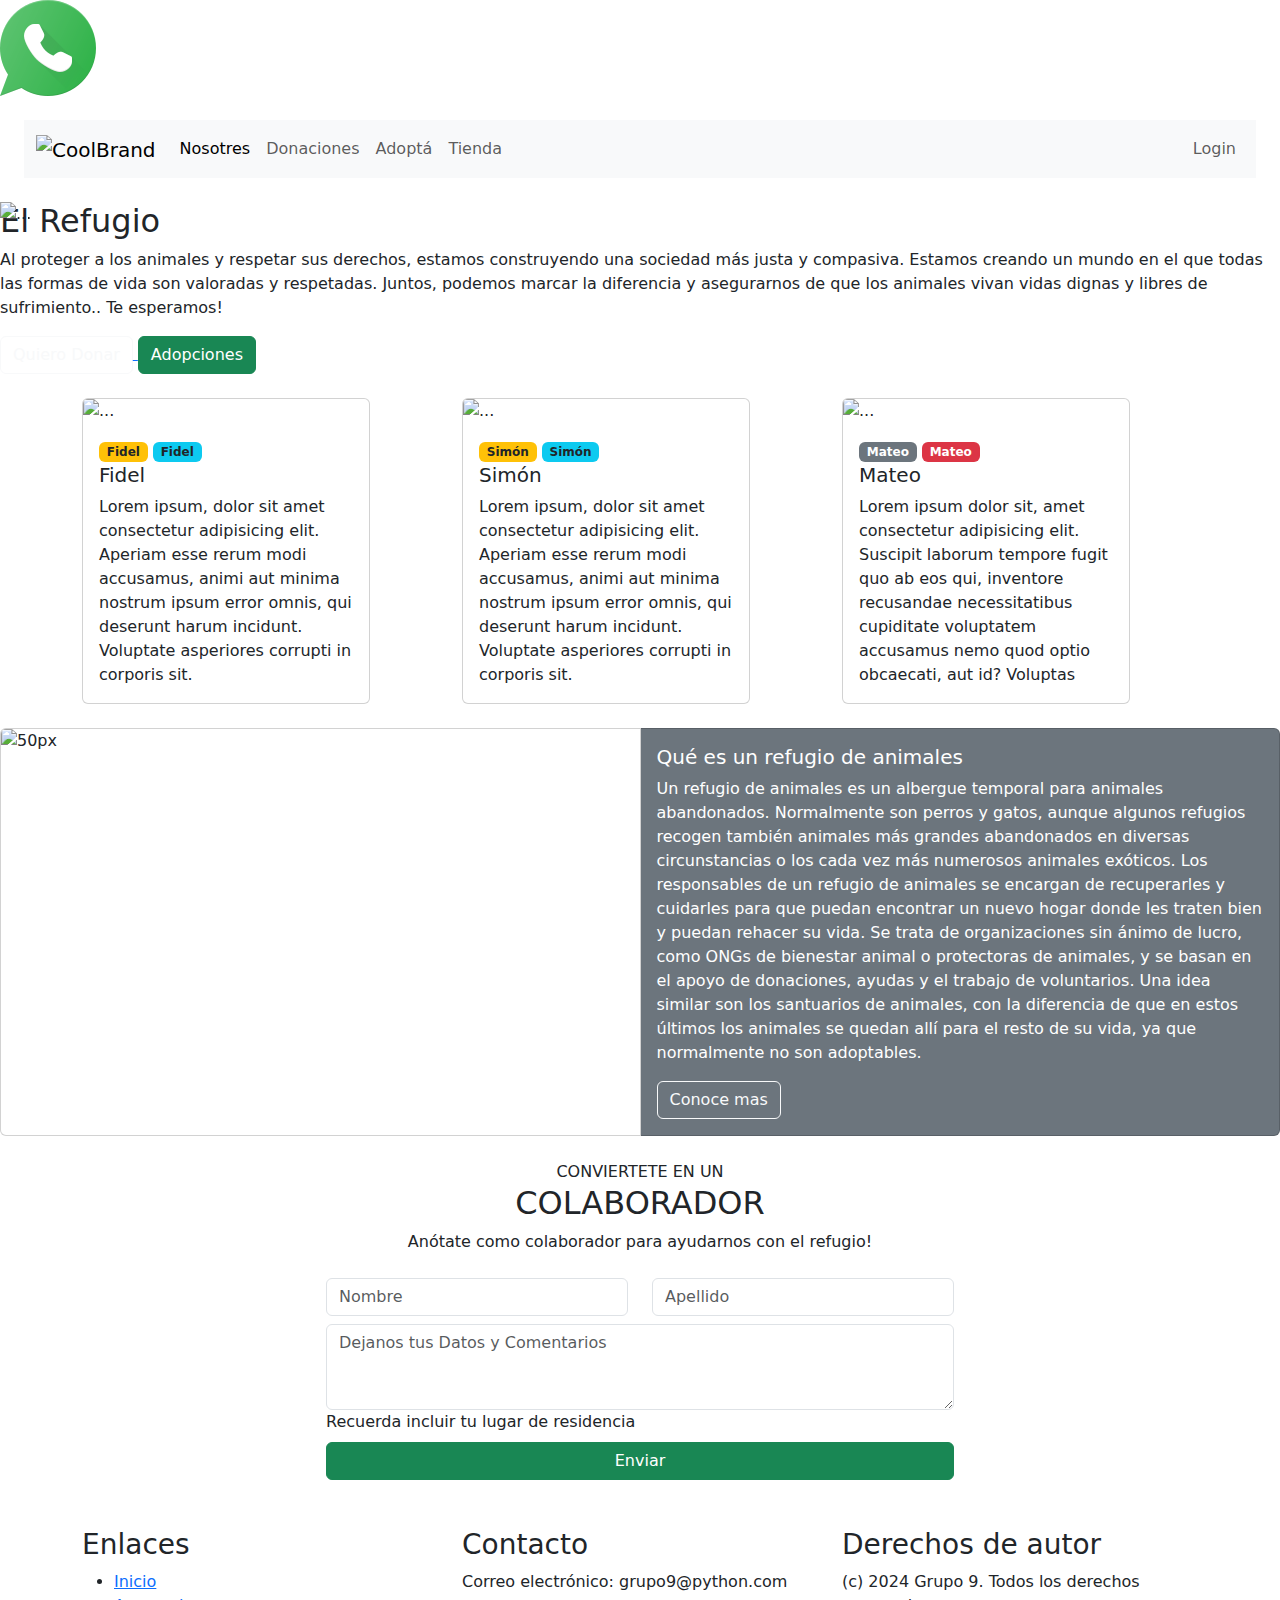
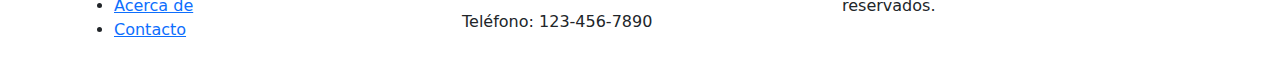
==== index.html @ dda3db21 "inicio Proyecto Refugio" ====
<!DOCTYPE html>
<html lang="en">
<head>
<meta charset="utf-8">
<meta name="viewport" content="width=device-width, initial-scale=1">
<title>Proyecto Refugio</title>
<link href="https://cdn.jsdelivr.net/npm/bootstrap@5.0.2/dist/css/bootstrap.min.css" rel="stylesheet">
<script src="https://cdn.jsdelivr.net/npm/bootstrap@5.0.2/dist/js/bootstrap.bundle.min.js"></script>
<link rel="stylesheet" href="./css/estilos.css">
</head>
<body>
    
    <div>
        <a href="#" target="_blank"><img src="./img/ws.png" class="logoFijo" alt="Link a tu vieja"></a>
    </div>
<div class="m-4">
    <nav class="navbar navbar-expand-lg navbar-light bg-light">
        <div class="container-fluid">
            <a href="#" class="navbar-brand">
                <img src="img/logo.png" height="98" alt="CoolBrand">
            </a>
            <button type="button" class="navbar-toggler" data-bs-toggle="collapse" data-bs-target="#navbarCollapse">
                <span class="navbar-toggler-icon"></span>
            </button>
            <div class="collapse navbar-collapse" id="navbarCollapse">
                <div class="navbar-nav">
                    <a href="#" class="nav-item nav-link active">Nosotres</a>
                    <a href="#" class="nav-item nav-link">Donaciones</a>
                    <a href="#" class="nav-item nav-link">Adoptá</a>
                    <a href="#" class="nav-item nav-link">Tienda</a>
                    <!-- <a href="#" class="nav-item nav-link disabled" tabindex="-1">Reports</a> -->
                </div>
                <div class="navbar-nav ms-auto">
                    <a href="#" class="nav-item nav-link">Login</a>
                </div>
            </div>
        </div>
    </nav>
</div>
<!-- inicio componente carrousel -->
<main>
    <div id="carouselExampleControls" class="carousel slide" data-bs-ride="carousel">
      <div class="carousel-inner">
        <div class="carousel-item active">
          <img class="opaca" src="img/simon.jpg" width="100%" alt="...">
        </div>
        <div class="texto">
          <h2>El Refugio</h2>
          <p>Al proteger a los animales y respetar sus derechos, estamos construyendo una sociedad más justa y compasiva. Estamos creando un mundo en el que todas las formas de vida son valoradas y respetadas. Juntos, podemos marcar la diferencia y asegurarnos de que los animales vivan vidas dignas y libres de sufrimiento.. Te esperamos!</p>
          <a href="#" >
          <button type="button" class="btn btn-outline-light">Quiero Donar</button>
          </a>
          <a href="#" >
          <button type="button" class="btn btn-success">Adopciones</button>
        </a>
        </div>
      </div> 
  </main>
  <br>
  <!-- cards -->
  <section>
    <div class="container">
      <div class="row">
        <div class="col-4">
          <div class="card" style="width: 18rem;">
            <img src="img/fidel.png" class="card-img-top" alt="...">
            <div class="card-body">
              <span class="badge bg-warning text-dark">Fidel</span>
              <span class="badge bg-info text-dark">Fidel</span>
              <h5 class="card-title">Fidel</h5>
              <p class="card-text">Lorem ipsum, dolor sit amet consectetur adipisicing elit. Aperiam esse rerum modi
                accusamus, animi aut minima nostrum ipsum error omnis, qui deserunt harum incidunt. Voluptate asperiores
                corrupti in corporis sit.</p>
            </div>
          </div>
        </div>
        <div class="col-4">
          <div class="card" style="width: 18rem;">
            <img src="img/simoncito.jpg" class="card-img-top" alt="...">
            <div class="card-body">
              <span class="badge bg-warning text-dark">Simón</span>
              <span class="badge bg-info text-dark">Simón</span>
              <h5 class="card-title">Simón</h5>
              <p class="card-text">Lorem ipsum, dolor sit amet consectetur adipisicing elit. Aperiam esse rerum modi
                accusamus, animi aut minima nostrum ipsum error omnis, qui deserunt harum incidunt. Voluptate asperiores
                corrupti in corporis sit.</p>
            </div>
          </div>
        </div>
        <div class="col-4">
          <div class="card" style="width: 18rem;">
            <img src="img/mateo.png" class="card-img-top" alt="...">
            <div class="card-body">
              <span class="badge bg-secondary">Mateo</span>
              <span class="badge bg-danger">Mateo</span>
              <h5 class="card-title">Mateo</h5>
              <p class="card-text">Lorem ipsum dolor sit, amet consectetur adipisicing elit. Suscipit laborum tempore
                fugit quo ab eos qui, inventore recusandae necessitatibus cupiditate voluptatem accusamus nemo quod
                optio obcaecati, aut id? Voluptas</p>
            </div>
          </div>
        </div>
      </div>
    </div>
  </section>
  <br>
  <section>
    <div class="card-group">

      <div class="card">
        <img src="img/dona.jpg" class="card-img-top" alt="50px">
      </div>
      <div class="card bg-secondary text-white">
        <div class="card-body">
          <h5 class="card-title">Qué es un refugio de animales</h5>

          <p class="card-text">Un refugio de animales es un albergue temporal para animales abandonados. Normalmente son perros y gatos, aunque algunos refugios recogen también animales más grandes abandonados en diversas circunstancias o los cada vez más numerosos animales exóticos. 

            Los responsables de un refugio de animales se encargan de recuperarles y cuidarles para que puedan encontrar un nuevo hogar donde les traten bien y puedan rehacer su vida. Se trata de organizaciones sin ánimo de lucro, como ONGs de bienestar animal o protectoras de animales, y se basan en el apoyo de donaciones, ayudas y el trabajo de voluntarios. Una idea similar son los santuarios de animales, con la diferencia de que en estos últimos los animales se quedan allí para el resto de su vida, ya que normalmente no son adoptables.</p>
            <button type="button" class="btn btn-outline-light">Conoce mas</button>
        </div>
      </div>
    </div>
  </section>
  <br>
  <center>CONVIERTETE EN UN</center>
  <center><h2>COLABORADOR</h2></center>
  <CENTER>Anótate como colaborador para ayudarnos con el refugio! </CENTER>
  <br>
  <section>
    <div class="row">
      <div class="col-6 offset-3">
        <div class="row">
          <div class="col-6">
            <input type="text" class="form-control" id="exampleFormControlInput1" placeholder="Nombre">
          </div>
          <div class="col-6">
            <input type="email" class="form-control" id="exampleFormControlInput1" placeholder="Apellido">
          </div>
        </div>
        <div class="form-label"></div>
        <div class="row">
          <div class="col-12">
            <textarea class="form-control" id="exampleFormControlTextarea1" placeholder="Dejanos tus Datos y Comentarios"
              rows="3"></textarea>
            <label for="exampleFormControlTextarea1" class="form-label">Recuerda incluir tu lugar de residencia
              </label>
          </div>
        </div>
        <div class="d-grid gap-2">
          <button class="btn btn-success" type="button">Enviar</button>
        </div>
      </div>
    </div>
    </div>
  </section>


  <!-- fin componente carrousel -->
  <br>
  <br>
  <footer class="footer">
    <div class="container">
      <div class="row">
        <div class="col-lg-4">
          <h3>Enlaces</h3>
          <ul>
            <li><a href="#">Inicio</a></li>
            <li><a href="#">Acerca de</a></li>
            <li><a href="#">Contacto</a></li>
          </ul>
        </div>
        <div class="col-lg-4">
          <h3>Contacto</h3>
          <p>Correo electrónico: grupo9@python.com</p>
          <p>Teléfono: 123-456-7890</p>
        </div>
        <div class="col-lg-4">
          <h3>Derechos de autor</h3>
          <p>(c) 2024 Grupo 9. Todos los derechos reservados.</p>
        </div>
      </div>
    </div>
  </footer>
  

<!-- Optional JavaScript; choose one of the two! -->

<!-- Option 1: Bootstrap Bundle with Popper -->
<script src="https://cdn.jsdelivr.net/npm/bootstrap@5.1.3/dist/js/bootstrap.bundle.min.js"
integrity="sha384-ka7Sk0Gln4gmtz2MlQnikT1wXgYsOg+OMhuP+IlRH9sENBO0LRn5q+8nbTov4+1p"
crossorigin="anonymous"></script>

</body>

</html>
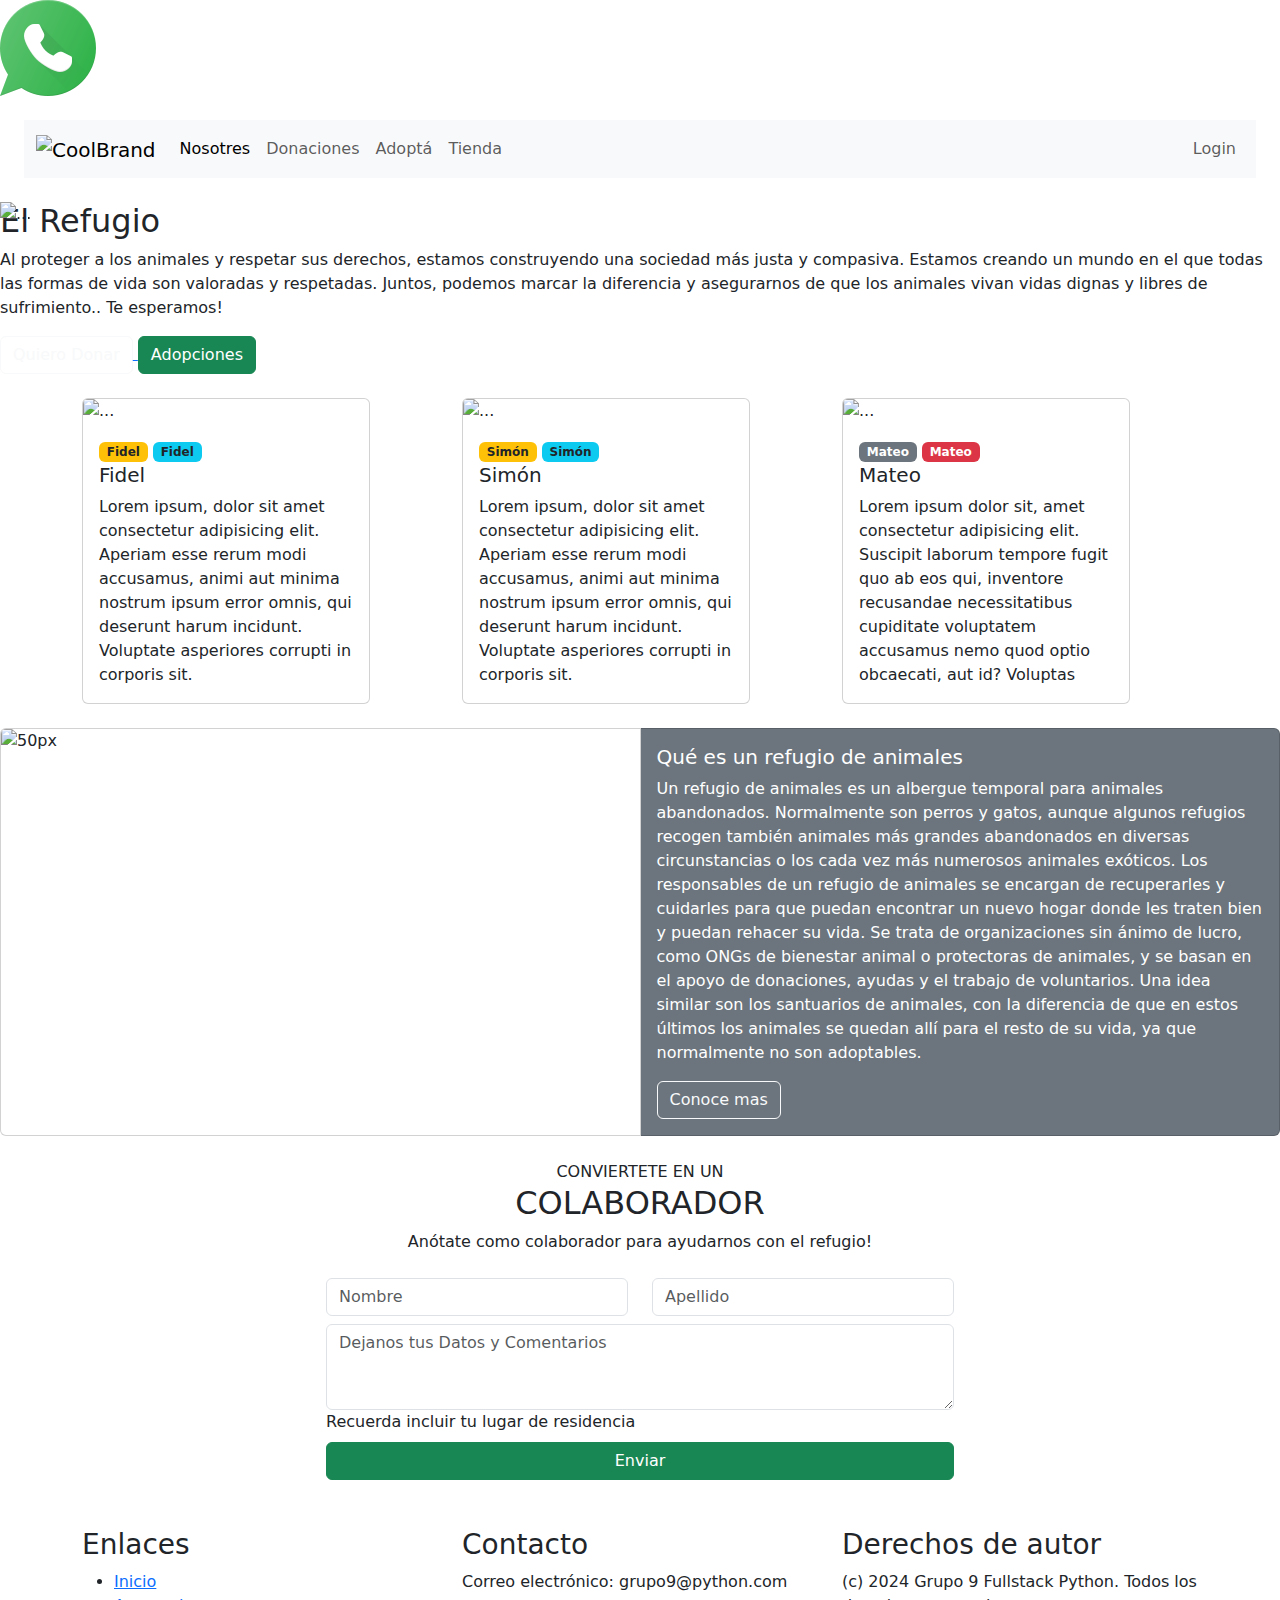
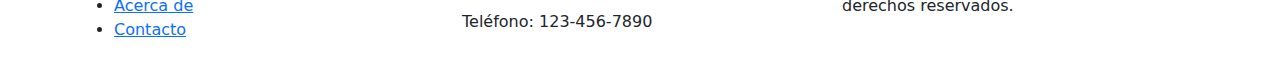
==== commit a0cd1977: "editè el Footer" ====
--- a/index.html
+++ b/index.html
@@ -177,7 +177,7 @@
         </div>
         <div class="col-lg-4">
           <h3>Derechos de autor</h3>
-          <p>(c) 2024 Grupo 9. Todos los derechos reservados.</p>
+          <p>(c) 2024 Grupo 9 Fullstack Python. Todos los derechos reservados.</p>
         </div>
       </div>
     </div>
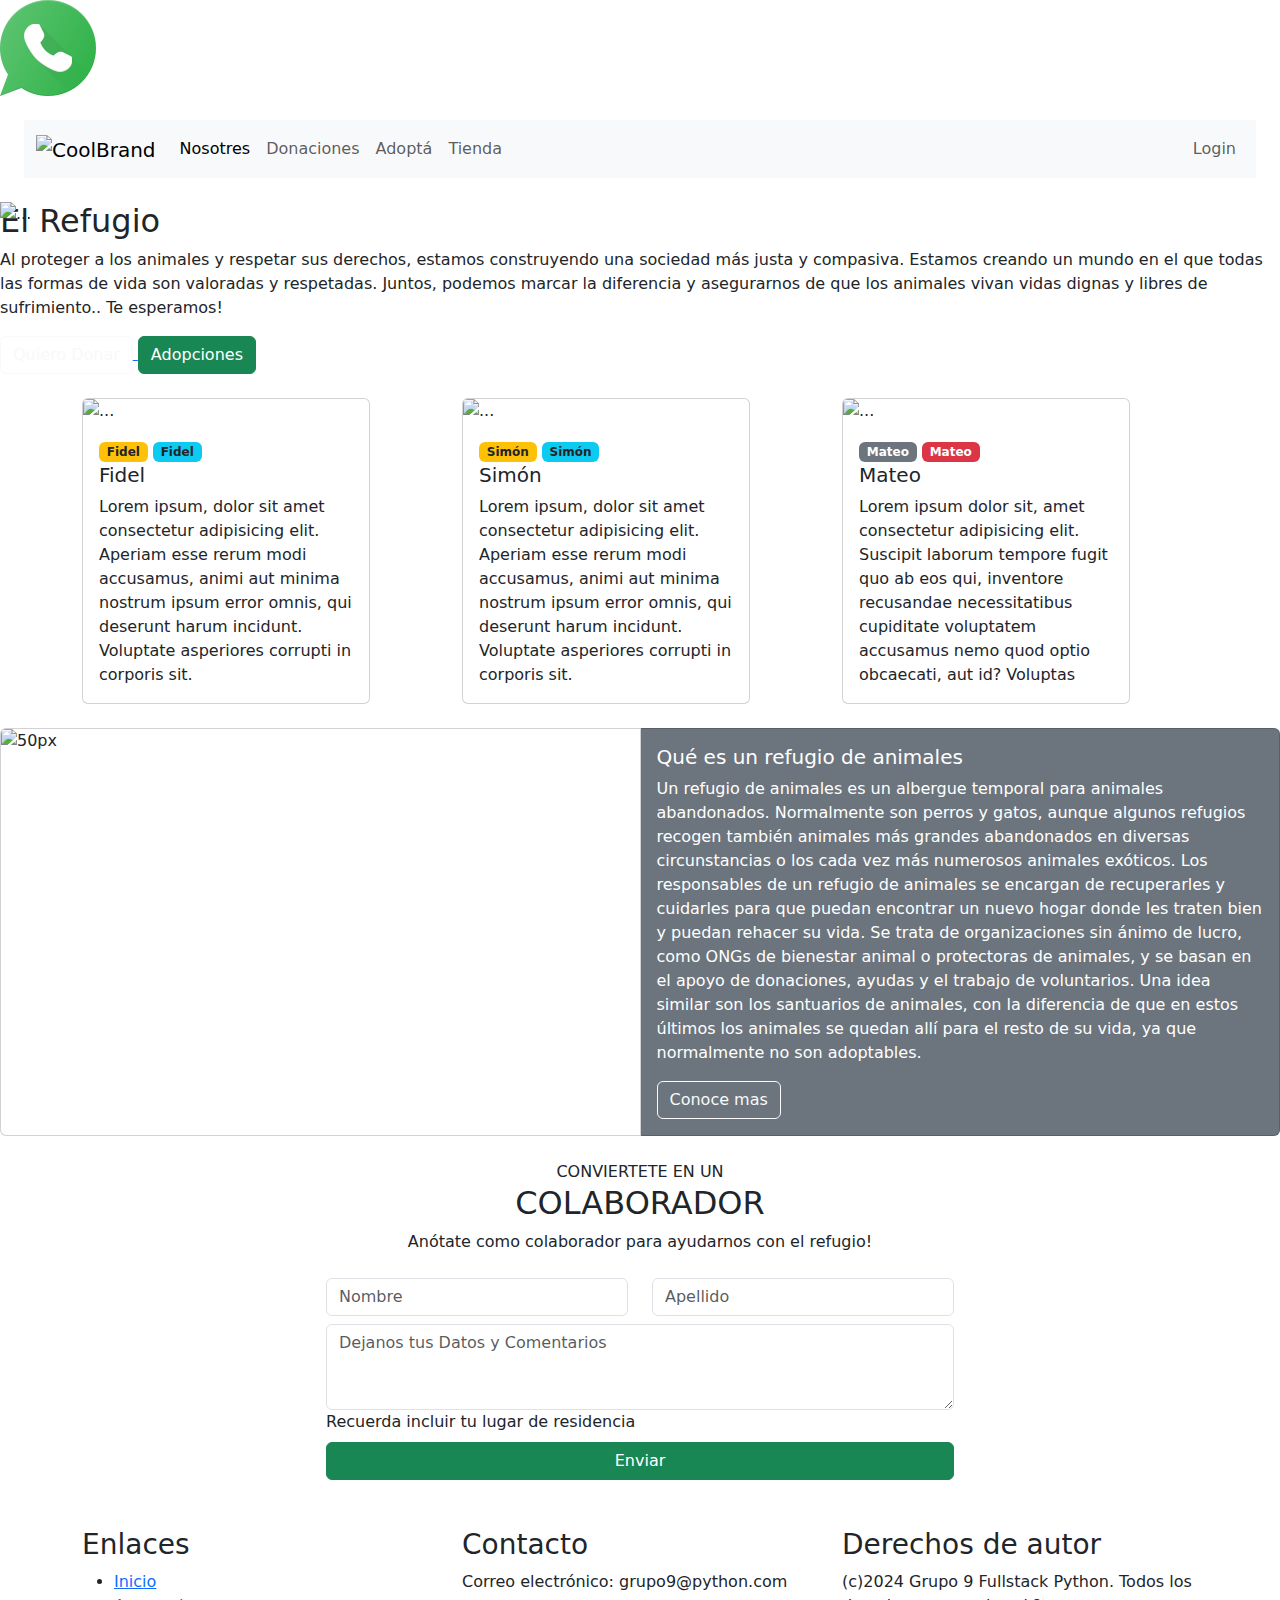
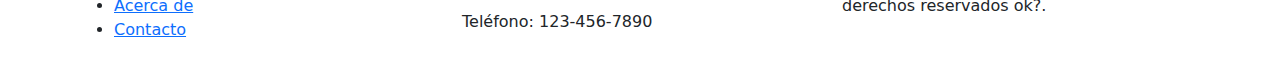
==== commit ff4e4fa1: "creo adopta" ====
--- a/index.html
+++ b/index.html
@@ -16,18 +16,18 @@
 <div class="m-4">
     <nav class="navbar navbar-expand-lg navbar-light bg-light">
         <div class="container-fluid">
-            <a href="#" class="navbar-brand">
-                <img src="img/logo.png" height="98" alt="CoolBrand">
+            <a href="./index.html" class="navbar-brand">
+                <img src="img/logo.png"  height="98" alt="CoolBrand">
             </a>
             <button type="button" class="navbar-toggler" data-bs-toggle="collapse" data-bs-target="#navbarCollapse">
                 <span class="navbar-toggler-icon"></span>
             </button>
             <div class="collapse navbar-collapse" id="navbarCollapse">
                 <div class="navbar-nav">
-                    <a href="#" class="nav-item nav-link active">Nosotres</a>
-                    <a href="#" class="nav-item nav-link">Donaciones</a>
+                    <a href="nosotres.html" class="nav-item nav-link active">Nosotres</a>
+                    <a href="donaciones.html" class="nav-item nav-link">Donaciones</a>
                     <a href="#" class="nav-item nav-link">Adoptá</a>
-                    <a href="#" class="nav-item nav-link">Tienda</a>
+                    <a href="./tienda.html" class="nav-item nav-link">Tienda</a>
                     <!-- <a href="#" class="nav-item nav-link disabled" tabindex="-1">Reports</a> -->
                 </div>
                 <div class="navbar-nav ms-auto">
@@ -177,7 +177,7 @@
         </div>
         <div class="col-lg-4">
           <h3>Derechos de autor</h3>
-          <p>(c) 2024 Grupo 9 Fullstack Python. Todos los derechos reservados.</p>
+          <p>(c)2024 Grupo 9 Fullstack Python. Todos los derechos reservados ok?.</p>
         </div>
       </div>
     </div>
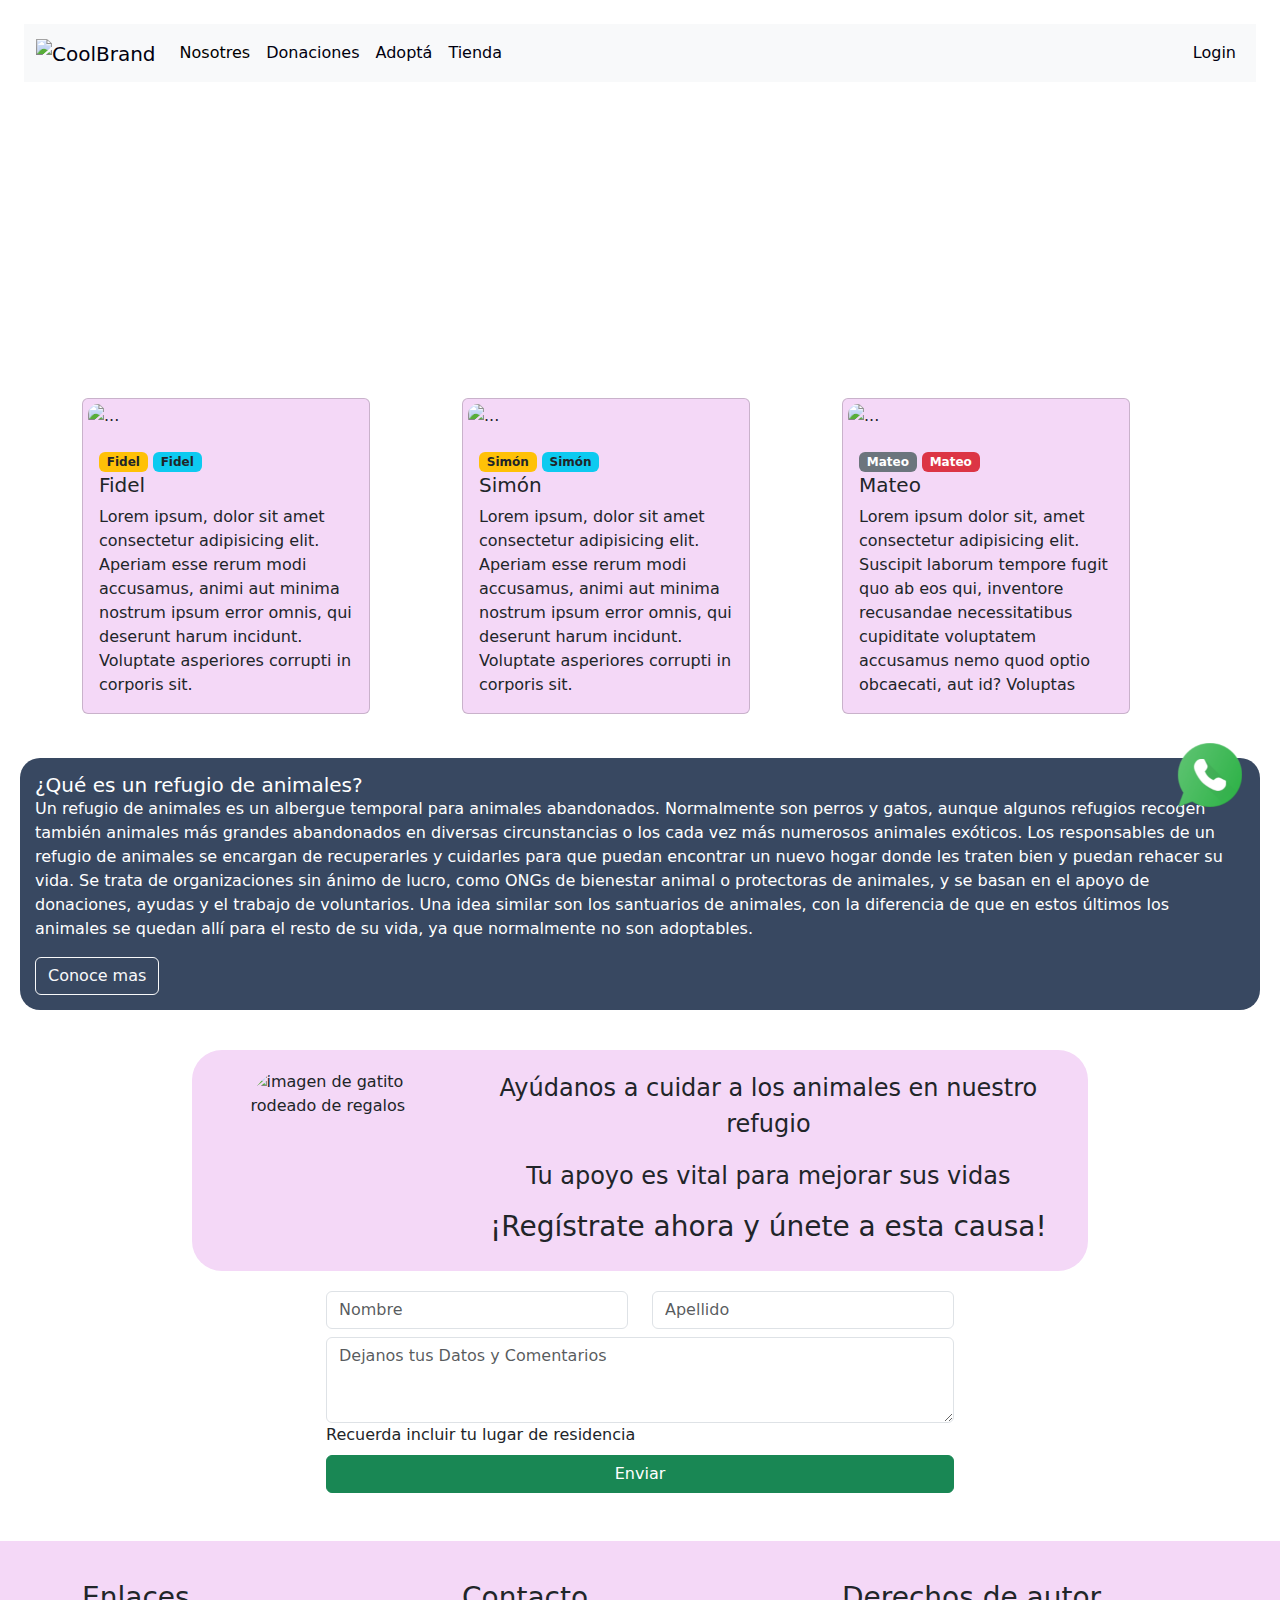
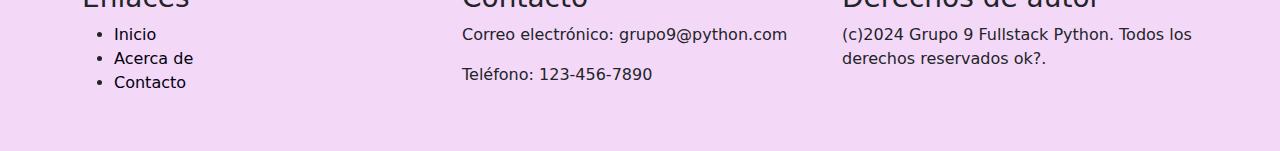
==== commit cf371516: "detalles en index" ====
--- a/index.html
+++ b/index.html
@@ -10,33 +10,33 @@
 </head>
 <body>
     
-    <div>
+    <div class="logoflotante">
         <a href="#" target="_blank"><img src="./img/ws.png" class="logoFijo" alt="Link a tu vieja"></a>
     </div>
-<div class="m-4">
-    <nav class="navbar navbar-expand-lg navbar-light bg-light">
-        <div class="container-fluid">
-            <a href="./index.html" class="navbar-brand">
-                <img src="img/logo.png"  height="98" alt="CoolBrand">
-            </a>
-            <button type="button" class="navbar-toggler" data-bs-toggle="collapse" data-bs-target="#navbarCollapse">
-                <span class="navbar-toggler-icon"></span>
-            </button>
-            <div class="collapse navbar-collapse" id="navbarCollapse">
-                <div class="navbar-nav">
-                    <a href="nosotres.html" class="nav-item nav-link active">Nosotres</a>
-                    <a href="donaciones.html" class="nav-item nav-link">Donaciones</a>
-                    <a href="#" class="nav-item nav-link">Adoptá</a>
-                    <a href="./tienda.html" class="nav-item nav-link">Tienda</a>
-                    <!-- <a href="#" class="nav-item nav-link disabled" tabindex="-1">Reports</a> -->
-                </div>
-                <div class="navbar-nav ms-auto">
-                    <a href="#" class="nav-item nav-link">Login</a>
-                </div>
-            </div>
-        </div>
-    </nav>
-</div>
+    <div class="m-4">
+      <nav class="navbar navbar-expand-lg navbar-light bg-light">
+          <div class="container-fluid">
+              <a href="./index.html" class="navbar-brand">
+                  <img src="img/logo.png"  height="98" alt="CoolBrand">
+              </a>
+              <button type="button" class="navbar-toggler" data-bs-toggle="collapse" data-bs-target="#navbarCollapse">
+                  <span class="navbar-toggler-icon"></span>
+              </button>
+              <div class="collapse navbar-collapse" id="navbarCollapse">
+                  <div class="navbar-nav">
+                      <a href="nosotres.html" class="nav-item nav-link active">Nosotres</a>
+                      <a href="donaciones.html" class="nav-item nav-link">Donaciones</a>
+                      <a href="adopta.html" class="nav-item nav-link">Adoptá</a>
+                      <a href="./tienda.html" class="nav-item nav-link">Tienda</a>
+                      <!-- <a href="#" class="nav-item nav-link disabled" tabindex="-1">Reports</a> -->
+                  </div>
+                  <div class="navbar-nav ms-auto">
+                      <a href="login.html" class="nav-item nav-link">Login</a>
+                  </div>
+              </div>
+          </div>
+      </nav>
+  </div>
 <!-- inicio componente carrousel -->
 <main>
     <div id="carouselExampleControls" class="carousel slide" data-bs-ride="carousel">
@@ -105,14 +105,9 @@
   </section>
   <br>
   <section>
-    <div class="card-group">
-
-      <div class="card">
-        <img src="img/dona.jpg" class="card-img-top" alt="50px">
-      </div>
-      <div class="card bg-secondary text-white">
-        <div class="card-body">
-          <h5 class="card-title">Qué es un refugio de animales</h5>
+      <div class="card-text text-white">
+        <div class="card-body-text">
+          <h5 class="card-title">¿Qué es un refugio de animales?</h5>
 
           <p class="card-text">Un refugio de animales es un albergue temporal para animales abandonados. Normalmente son perros y gatos, aunque algunos refugios recogen también animales más grandes abandonados en diversas circunstancias o los cada vez más numerosos animales exóticos. 
 
@@ -120,14 +115,24 @@
             <button type="button" class="btn btn-outline-light">Conoce mas</button>
         </div>
       </div>
-    </div>
   </section>
-  <br>
-  <center>CONVIERTETE EN UN</center>
-  <center><h2>COLABORADOR</h2></center>
-  <CENTER>Anótate como colaborador para ayudarnos con el refugio! </CENTER>
-  <br>
-  <section>
+
+  <section class="dona">
+    <div class="registro">
+      <div class="div_imagen_dona">
+        <img id="imagen_dona" src="img/dona.jpg" alt="imagen de gatito rodeado de regalos">
+      </div>
+      <article class="registro_article"> 
+        <div class="registro_article_cont">
+          <p class="registro_article_p">Ayúdanos a cuidar a los animales en nuestro refugio</p>
+          <p class="registro_article_p">Tu apoyo es vital para mejorar sus vidas</p>
+          <h3 class="registro_article_h3">¡Regístrate ahora y únete a esta causa!</h3>
+        </div>
+      </article>
+    </div>
+  </section>
+  
+  <article>
     <div class="row">
       <div class="col-6 offset-3">
         <div class="row">
@@ -153,7 +158,7 @@
       </div>
     </div>
     </div>
-  </section>
+  </article>
 
 
   <!-- fin componente carrousel -->
--- a/css/estilos.css
+++ b/css/estilos.css
@@ -0,0 +1,585 @@
+﻿
+@charset "utf-8";
+
+/* CSS Document */
+* {
+    text-decoration: none !important;
+}
+:root{
+   --color:white;
+   --fnd : #1b0202;
+   --fndRsp: white;
+   --colorRsp: black;
+}
+.cajaNav{
+   font-family: sans-serif;
+   display:flex;
+   justify-content: space-between;
+   background:var(--fnd);
+   color: var(--color);
+}
+.cajaNav .barNav{
+   margin:0 10px 0 0;
+}
+.cajaNav .titNav{
+   display:flex;
+   justify-content:space-between;
+   align-items:center;
+   flex: 1;
+   background:var(--fnd);
+   color:var(--color);
+   height:auto;
+} 
+.cajaNav .titNav .toggle{
+   display:none;
+}
+.cajaNav .titNav .logo{
+   margin: 10px 10px;
+}
+.cajaNav .barNav {
+   display:flex;
+   list-style:none;
+   align-items: center;
+   padding:0;
+}
+.cajaNav .barNav li{
+   display:flex;
+   align-items:center;
+   padding: 0 20px ;
+   height:100%; 
+}
+.cajaNav .barNav li:hover{
+   background: var(--color);
+   color:var(--fnd);
+   cursor: pointer;
+}
+.cajaNav .barNav li a{
+   text-decoration: none;
+   cursor: pointer;
+   color:inherit;
+}
+@media (max-width: 576px){
+.cajaNav{
+   flex-direction: column;
+   align-items:flex-end;
+   background: unset;
+}
+.cajaNav .barNav{
+   color:black;
+   background:white;
+   flex-direction:column;
+   display:none;
+} 
+.cajaNav .barNav li {
+   padding: 10px 20px;
+}
+.cajaNav .barNav li:hover{
+   background: var(--fnd);
+   color: var(--color);
+} 
+.cajaNav .titNav{
+   width: 100%;
+   align-items:center;
+}
+.cajaNav .titNav .toggle{
+   display:block;
+   margin-right:10px;
+   cursor:pointer
+} 
+.abierto{display:flex !important}
+.cerrado{display:none !important}
+}
+.opaca{
+    display: flex;
+    margin-top: -135px;
+    filter:brightness(0.4);
+   
+}
+/* Para que los links no queden azules */
+A:link {text-decoration:none;color:#00000f;} 
+A:visited {text-decoration:none;color:#070500;} 
+A:active {text-decoration:none;color:#050000;} 
+A:hover {text-decoration:underline;color:#999999;} 
+
+.footer{
+    padding-top: 40px;
+    padding-bottom: 40px;
+    background-color: #f4d8f7;
+
+
+}
+.logoFijo {
+    margin: 1%;
+    width: 4rem;
+    position: fixed;
+    bottom: 5rem;
+    right: 2%;
+    z-index: 20;
+}
+.texto{
+   
+    background-color:transparent;
+    /* border: solid black; */
+    border-radius: 15px;
+    text-align: right;
+    width: 35%;
+    position:relative;
+    top: 200px;
+    margin-left: 750px; 
+    color: #fff;
+}
+.caja1{
+    padding-top: 0%;
+    padding-bottom: 0%;
+    margin-top:-230px;
+    /* margin-bottom: -10px; */
+}
+.text {
+    
+    padding-top: -10px;
+    font-size: 21px;
+    border-radius: 20px;
+    text-align:right;
+    /* word-wrap: break-word; */
+}
+
+/*modificaciones elias*/
+
+*{
+    box-sizing: border-box;
+}
+body{
+    overflow-x: hidden;
+}
+.logoflotante{
+    display: flex; /*elimina scroll horizontal y espacio en blanco a la derecha*/
+}
+.card-img-top{
+    margin: 5px;
+    width: auto;
+    border-radius: 10px;
+}
+.card{
+    background-color:#F4D8F7 ;
+}
+.card-body-text{
+    margin: 20px;
+    background-color: #384861;
+    padding: 15px;
+    border-radius: 20px;
+}
+.dona{
+    display: flex;
+    justify-content: center;
+    width: auto;
+}
+.registro{
+    display: inline-flex;
+    padding: 20px;
+    justify-content:center;
+    border-radius: 30px;
+    background-color: #F4D8F7;
+    margin: 20px;
+    max-width: 70%;
+
+}
+.registro_article{
+    align-content: center;
+    justify-content: center;
+}
+.registro_article_cont{
+    display: inline;
+}
+.registro_article_p{
+    text-align: center;
+    font-size: 24px;
+}
+.registro_article_h3{
+    text-align: center;
+}
+.div_imagen_dona{
+    display:inline-flex;
+    max-width: 30%;
+    justify-content: center;
+
+}
+#imagen_dona{
+    width: 70%;
+    height: auto;
+    border-radius:20% ;
+}
+@media ( max-width: 1190px) {
+    .registro{
+        flex-direction: column-reverse;
+        justify-content: center;
+    }
+    .div_imagen_dona{
+        margin: auto;
+        max-width: 50%;
+    }
+}
+
+
+@media (max-width: 600px) {
+    body {
+        background-color:#fff;
+        color: #fff;
+
+    }
+    .calle{
+        display: flex; 
+        filter:brightness(0.4);
+       
+    }
+    .navbar.navbar-expand-lg.navbar-light.bg-light.sticky-top{
+        display:none;
+
+    }
+    .navbar-brand{
+        display: none;
+    }
+    .nav{
+        display: none;
+
+    }
+    .row{
+        display: flex;
+        flex-direction: column;
+
+
+    }
+    .col-4 {
+        display: flex; 
+        flex-direction: column;
+        /* display: flex;
+        justify-content: left; */
+        color: #0a0a0a;
+        height: 50%;
+    } 
+    .div.col-4{
+        display: flex; 
+        flex-direction: column;
+    }
+    .div.container-fluid{
+        display: none;
+
+    }
+        
+    .texto{
+        display: none;
+    }
+    #footer-menu {
+
+        width: 50%;
+        height: 50px;
+        background-color: #fdbdff;
+        color: white;
+        /* text-decoration: none; */
+    }
+    .container-fluid{
+        display:none;
+        /* justify-content: flex-start; */
+        background-color: #f8f1f7;
+        text-decoration: none; 
+    } 
+    .div.container-fluid{
+        display: none;
+    } 
+    .logo{
+        display: none;
+        margin-left: 50%;
+        margin-bottom: 50%;
+    }
+    
+    .text{
+        font-size: 12px;
+    }
+    .div.div-main{
+        background-color: #fff;
+        width: 400px;
+        height: 150px;
+    }
+    .contenedor-menu-footer{  /* este es el del menu posta */
+   
+        display: flex; 
+        flex-direction: column;
+    
+        background-color: #fff;
+        color: white;
+        padding-left: 50%;
+        padding-right: 50%;
+        
+    } 
+    .container-nav{
+        display: flex; 
+        flex-direction: column;
+
+    }
+}
+/* para celu ----------------- */
+
+@media (max-width: 300px) {
+    .body{
+        background-color: #fff;
+    }
+    .calle{
+        display: flex;  
+        width: 90%;
+        filter:brightness(0.4);
+       
+    }
+    .navbar.navbar-expand-lg.navbar-light.bg-light.sticky-top{
+        display:none;
+    }
+    .navbar-brand{
+        display: none;
+    }
+    .nav{
+        display: none;
+
+    }
+    .row{
+        display: flex;
+        flex-direction: column;
+
+
+    }
+    .col-4 {
+        display: flex; 
+        flex-direction: column;
+        /* display: flex;
+        justify-content: left; */
+        color: #1d465c;
+        padding-left: 5%;
+        width: 90%;
+        height: 50%;
+     
+    } 
+
+    /* .card{
+        display: flex; 
+        flex-direction: column;
+        padding-left: 0%;
+    }
+     */
+    .div.col-4{
+        display: flex; 
+        flex-direction: column;
+        padding-left: auto;
+        padding-right: auto;
+    }
+    .div.container-fluid{
+        display: none;
+
+    }
+        
+    .texto{
+        display: none;
+    }
+    #footer-menu {
+
+        width: 50%;
+        height: 50px;
+        background-color: #1d465c;
+        color: white;
+        /* text-decoration: none; */
+    }
+    .container-fluid{
+        display:none;
+        /* justify-content: flex-start; */
+        background-color: #353a40;
+        text-decoration: none; 
+    } 
+    .div.container-fluid{
+        display: none;
+    } 
+    .logo{
+        display: none;
+      
+    }
+    
+    .text{
+        font-size: 12px;
+    }
+    .div.div-main{
+        background-color: black;
+        width: 50%;
+        height: 50%;
+    }
+    .contenedor-menu-footer{  /* este es el del menu posta */
+   
+        display: flex; 
+        flex-direction: column;
+    
+        background-color: #1d465c;
+        color: white;
+        padding-left: 0%;
+        padding-right: 50%;
+        
+    } 
+    .container-nav{
+        display: flex; 
+        flex-direction: column;
+        padding-left: 0%;
+
+    }
+
+
+/*@import url('https://fonts.googleapis.com/css2?family=Open+Sans:ital,wght@0,300..800;1,300..800&display=swap');
+
+* {
+    margin: 0;
+    box-sizing: border-box;
+    font-family: "Open Sans", sans-serif;
+    font-optical-sizing: auto;
+    font-weight: 500;
+    font-style: normal;
+    font-variation-settings: "wdth" 100;
+}
+
+body {
+    position: relative;
+    min-height: 100vh;
+    padding-bottom: 4.5rem;
+}
+
+header, footer {
+    background-color: coral;
+    color: whitesmoke;
+    text-align: center;
+}
+
+header {
+    height: auto;
+    display: flex;
+    justify-content: center;
+}
+
+h1 {
+    width: 60%;
+}
+
+main {
+    background-color: whitesmoke;
+    padding: 4%;
+}
+
+footer {
+    text-align: center;
+    position: absolute;
+    bottom: 0;
+    width: 100%;
+    height: 4.5rem;
+}
+
+
+.logoFijo {
+    margin: 1%;
+    width: 5rem;
+    position: fixed;
+    bottom: 5rem;
+    right: 2%;
+    z-index: 20;
+}
+
+article {
+    border: 1px solid black;
+    border-radius: 10px;
+    padding: 2%;
+    margin: 2%;
+}
+.contenedor-menu-footer{  /* este es el del menu posta 
+    
+    /* margin: 0 10px;  *
+    padding-top:  2%;
+    display: flex; 
+    justify-content:space-between;
+    margin-left: auto;
+    margin-right: auto;
+    width: 800px;
+    background-color: #1d465c;
+    color: white;
+    height: 10px;
+    line-height: 20px; 
+} 
+#footer-menu {
+
+    width: 100%;
+    height: 100px;
+    background-color: #1d465c;
+    color: white;
+    /* text-decoration: none; */
+}
+/* Color de fondo del menu 
+ .container-fluid{
+    display:flex;
+    justify-content: flex-start;
+    background-color: #353a40;
+    margin-top: -10px;
+    margin-bottom: -10px;
+    height: 80px;
+    text-decoration: none; 
+} 
+@charset "utf-8";
+/* CSS Document 
+:root{
+   --color:white;
+   --fnd : #1b0202;
+   --fndRsp: white;
+   --colorRsp: black;
+}
+.cajaNav{
+   font-family: sans-serif;
+   display:flex;
+   justify-content: space-between;
+   background:var(--fnd);
+   color: var(--color);
+}
+.cajaNav .barNav{
+   margin:0 10px 0 0;
+}
+.cajaNav .titNav{
+   display:flex;
+   justify-content:space-between;
+   align-items:center;
+   flex: 1;
+   background:var(--fnd);
+   color:var(--color);
+   height:auto;
+} 
+.cajaNav .titNav .toggle{
+   display:none;
+}
+.cajaNav .titNav .logo{
+   margin: 10px 10px;
+}
+.cajaNav .barNav {
+   display:flex;
+   list-style:none;
+   align-items: center;
+   padding:0;
+}
+.cajaNav .barNav li{
+   display:flex;
+   align-items:center;
+   padding: 0 20px ;
+   height:100%; 
+}
+.cajaNav .barNav li:hover{
+   background: var(--color);
+   color:var(--fnd);
+   cursor: pointer;
+}
+.cajaNav .barNav li a{
+   text-decoration: none;
+   cursor: pointer;
+   color:inherit;
+}
+
+/* Tarea con puntos de corte y grid */
+
+/* Crear 3 puntos de corte de manera tal que en cada uno sólo
+se visualice el dispositivo correspondiente (celular, tablet, pc).
+Asimismo, con grid establecer:
+- Para celulares los artículos en una misma columna y la imagen debajo
+- Para tablet´s los artículos en una misma columna y la imagen ubicada a la derecha del párrafo. */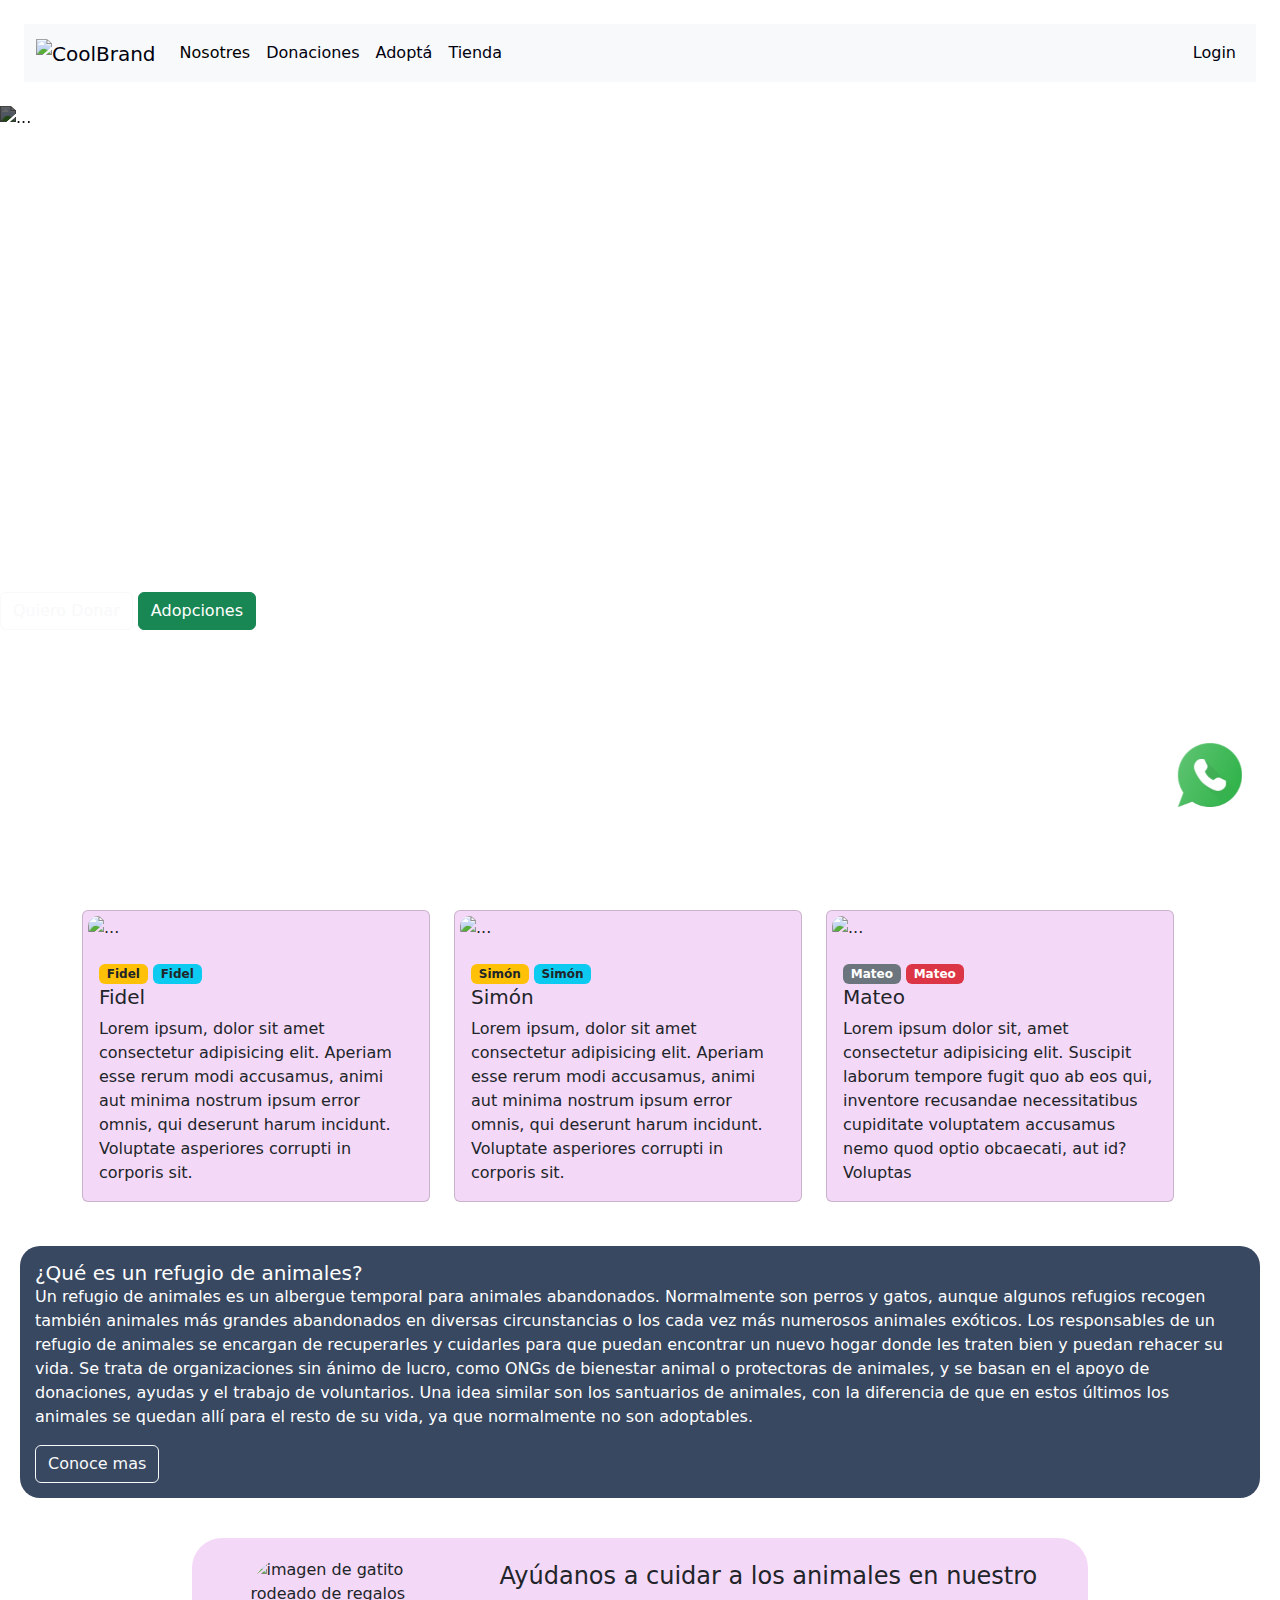
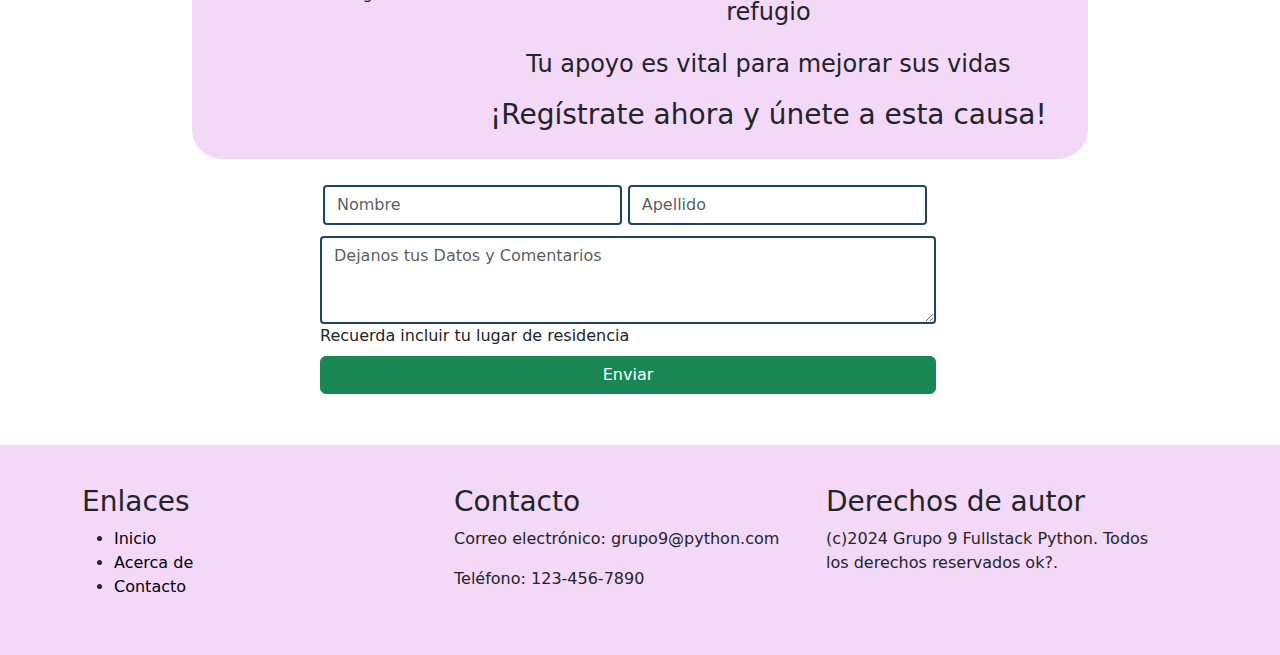
==== commit 5cf81e07: "arreglos de responsive en tarjetas, formulario, etc" ====
--- a/index.html
+++ b/index.html
@@ -7,6 +7,7 @@
 <link href="https://cdn.jsdelivr.net/npm/bootstrap@5.0.2/dist/css/bootstrap.min.css" rel="stylesheet">
 <script src="https://cdn.jsdelivr.net/npm/bootstrap@5.0.2/dist/js/bootstrap.bundle.min.js"></script>
 <link rel="stylesheet" href="./css/estilos.css">
+<link rel="stylesheet" href="css/responsive.css">
 </head>
 <body>
     
@@ -62,7 +63,7 @@
     <div class="container">
       <div class="row">
         <div class="col-4">
-          <div class="card" style="width: 18rem;">
+          <div class="card">
             <img src="img/fidel.png" class="card-img-top" alt="...">
             <div class="card-body">
               <span class="badge bg-warning text-dark">Fidel</span>
@@ -75,7 +76,7 @@
           </div>
         </div>
         <div class="col-4">
-          <div class="card" style="width: 18rem;">
+          <div class="card">
             <img src="img/simoncito.jpg" class="card-img-top" alt="...">
             <div class="card-body">
               <span class="badge bg-warning text-dark">Simón</span>
@@ -88,7 +89,7 @@
           </div>
         </div>
         <div class="col-4">
-          <div class="card" style="width: 18rem;">
+          <div class="card">
             <img src="img/mateo.png" class="card-img-top" alt="...">
             <div class="card-body">
               <span class="badge bg-secondary">Mateo</span>
@@ -134,8 +135,8 @@
   
   <article>
     <div class="row">
-      <div class="col-6 offset-3">
-        <div class="row">
+      <div class="col-6 ">
+        <div class="form_1">
           <div class="col-6">
             <input type="text" class="form-control" id="exampleFormControlInput1" placeholder="Nombre">
           </div>
@@ -144,7 +145,7 @@
           </div>
         </div>
         <div class="form-label"></div>
-        <div class="row">
+        <div class="form_2">
           <div class="col-12">
             <textarea class="form-control" id="exampleFormControlTextarea1" placeholder="Dejanos tus Datos y Comentarios"
               rows="3"></textarea>
@@ -152,7 +153,7 @@
               </label>
           </div>
         </div>
-        <div class="d-grid gap-2">
+        <div class="d-grid">
           <button class="btn btn-success" type="button">Enviar</button>
         </div>
       </div>
--- a/css/estilos.css
+++ b/css/estilos.css
@@ -58,43 +58,36 @@
    cursor: pointer;
    color:inherit;
 }
-@media (max-width: 576px){
-.cajaNav{
-   flex-direction: column;
-   align-items:flex-end;
-   background: unset;
-}
-.cajaNav .barNav{
-   color:black;
-   background:white;
-   flex-direction:column;
-   display:none;
-} 
-.cajaNav .barNav li {
-   padding: 10px 20px;
-}
-.cajaNav .barNav li:hover{
-   background: var(--fnd);
-   color: var(--color);
-} 
-.cajaNav .titNav{
-   width: 100%;
-   align-items:center;
-}
-.cajaNav .titNav .toggle{
-   display:block;
-   margin-right:10px;
-   cursor:pointer
-} 
-.abierto{display:flex !important}
-.cerrado{display:none !important}
-}
 .opaca{
     display: flex;
-    margin-top: -135px;
     filter:brightness(0.4);
+    
    
 }
+.form_1{
+    width: 97%;
+    display: flex;
+}
+.form-control{
+    display: block;
+    width: 100%;
+    padding: .375rem .75rem;
+    font-size: 1rem;
+    font-weight: 400;
+    line-height: 1.5;
+    color: #212529;
+    background-color: #fff;
+    background-clip: padding-box;
+    border: 2px solid #1d465c;
+    -moz-appearance: none;
+    appearance: none;
+    border-radius: .25rem;
+}
+.col-6{
+    margin: 3px;
+    
+}
+
 /* Para que los links no queden azules */
 A:link {text-decoration:none;color:#00000f;} 
 A:visited {text-decoration:none;color:#070500;} 
@@ -121,12 +114,17 @@
     background-color:transparent;
     /* border: solid black; */
     border-radius: 15px;
-    text-align: right;
     width: 35%;
     position:relative;
-    top: 200px;
-    margin-left: 750px; 
     color: #fff;
+    z-index:1000;
+    flex-direction: column;
+    margin-right: auto;
+    text-align: left;
+    max-width: 80em;
+    margin-top: 20%;
+    margin-bottom: 20%;
+
 }
 .caja1{
     padding-top: 0%;
@@ -159,8 +157,16 @@
     width: auto;
     border-radius: 10px;
 }
+.container{
+    width: 100%;
+}
+.row{
+    width: 100%;
+    justify-content: space-around;
+}
 .card{
     background-color:#F4D8F7 ;
+    height: 100%;
 }
 .card-body-text{
     margin: 20px;
@@ -208,308 +214,12 @@
     height: auto;
     border-radius:20% ;
 }
-@media ( max-width: 1190px) {
-    .registro{
-        flex-direction: column-reverse;
-        justify-content: center;
-    }
-    .div_imagen_dona{
-        margin: auto;
-        max-width: 50%;
-    }
-}
-
-
-@media (max-width: 600px) {
-    body {
-        background-color:#fff;
-        color: #fff;
-
-    }
-    .calle{
-        display: flex; 
-        filter:brightness(0.4);
-       
-    }
-    .navbar.navbar-expand-lg.navbar-light.bg-light.sticky-top{
-        display:none;
-
-    }
-    .navbar-brand{
-        display: none;
-    }
-    .nav{
-        display: none;
-
-    }
-    .row{
-        display: flex;
-        flex-direction: column;
-
-
-    }
-    .col-4 {
-        display: flex; 
-        flex-direction: column;
-        /* display: flex;
-        justify-content: left; */
-        color: #0a0a0a;
-        height: 50%;
-    } 
-    .div.col-4{
-        display: flex; 
-        flex-direction: column;
-    }
-    .div.container-fluid{
-        display: none;
-
-    }
-        
-    .texto{
-        display: none;
-    }
-    #footer-menu {
-
-        width: 50%;
-        height: 50px;
-        background-color: #fdbdff;
-        color: white;
-        /* text-decoration: none; */
-    }
-    .container-fluid{
-        display:none;
-        /* justify-content: flex-start; */
-        background-color: #f8f1f7;
-        text-decoration: none; 
-    } 
-    .div.container-fluid{
-        display: none;
-    } 
-    .logo{
-        display: none;
-        margin-left: 50%;
-        margin-bottom: 50%;
-    }
-    
-    .text{
-        font-size: 12px;
-    }
-    .div.div-main{
-        background-color: #fff;
-        width: 400px;
-        height: 150px;
-    }
-    .contenedor-menu-footer{  /* este es el del menu posta */
-   
-        display: flex; 
-        flex-direction: column;
-    
-        background-color: #fff;
-        color: white;
-        padding-left: 50%;
-        padding-right: 50%;
-        
-    } 
-    .container-nav{
-        display: flex; 
-        flex-direction: column;
-
-    }
-}
-/* para celu ----------------- */
-
-@media (max-width: 300px) {
-    .body{
-        background-color: #fff;
-    }
-    .calle{
-        display: flex;  
-        width: 90%;
-        filter:brightness(0.4);
-       
-    }
-    .navbar.navbar-expand-lg.navbar-light.bg-light.sticky-top{
-        display:none;
-    }
-    .navbar-brand{
-        display: none;
-    }
-    .nav{
-        display: none;
-
-    }
-    .row{
-        display: flex;
-        flex-direction: column;
-
-
-    }
-    .col-4 {
-        display: flex; 
-        flex-direction: column;
-        /* display: flex;
-        justify-content: left; */
-        color: #1d465c;
-        padding-left: 5%;
-        width: 90%;
-        height: 50%;
-     
-    } 
-
-    /* .card{
-        display: flex; 
-        flex-direction: column;
-        padding-left: 0%;
-    }
-     */
-    .div.col-4{
-        display: flex; 
-        flex-direction: column;
-        padding-left: auto;
-        padding-right: auto;
-    }
-    .div.container-fluid{
-        display: none;
-
-    }
-        
-    .texto{
-        display: none;
-    }
-    #footer-menu {
-
-        width: 50%;
-        height: 50px;
-        background-color: #1d465c;
-        color: white;
-        /* text-decoration: none; */
-    }
-    .container-fluid{
-        display:none;
-        /* justify-content: flex-start; */
-        background-color: #353a40;
-        text-decoration: none; 
-    } 
-    .div.container-fluid{
-        display: none;
-    } 
-    .logo{
-        display: none;
-      
-    }
-    
-    .text{
-        font-size: 12px;
-    }
-    .div.div-main{
-        background-color: black;
-        width: 50%;
-        height: 50%;
-    }
-    .contenedor-menu-footer{  /* este es el del menu posta */
-   
-        display: flex; 
-        flex-direction: column;
-    
-        background-color: #1d465c;
-        color: white;
-        padding-left: 0%;
-        padding-right: 50%;
-        
-    } 
-    .container-nav{
-        display: flex; 
-        flex-direction: column;
-        padding-left: 0%;
-
-    }
-
-
-/*@import url('https://fonts.googleapis.com/css2?family=Open+Sans:ital,wght@0,300..800;1,300..800&display=swap');
-
-* {
-    margin: 0;
-    box-sizing: border-box;
-    font-family: "Open Sans", sans-serif;
-    font-optical-sizing: auto;
-    font-weight: 500;
-    font-style: normal;
-    font-variation-settings: "wdth" 100;
-}
-
-body {
-    position: relative;
-    min-height: 100vh;
-    padding-bottom: 4.5rem;
-}
-
-header, footer {
-    background-color: coral;
-    color: whitesmoke;
-    text-align: center;
-}
-
-header {
-    height: auto;
-    display: flex;
-    justify-content: center;
-}
-
-h1 {
-    width: 60%;
-}
-
-main {
-    background-color: whitesmoke;
-    padding: 4%;
-}
-
-footer {
-    text-align: center;
-    position: absolute;
-    bottom: 0;
-    width: 100%;
-    height: 4.5rem;
-}
-
-
-.logoFijo {
-    margin: 1%;
-    width: 5rem;
-    position: fixed;
-    bottom: 5rem;
-    right: 2%;
-    z-index: 20;
-}
-
-article {
-    border: 1px solid black;
-    border-radius: 10px;
-    padding: 2%;
-    margin: 2%;
-}
-.contenedor-menu-footer{  /* este es el del menu posta 
-    
-    /* margin: 0 10px;  *
-    padding-top:  2%;
-    display: flex; 
-    justify-content:space-between;
-    margin-left: auto;
-    margin-right: auto;
-    width: 800px;
-    background-color: #1d465c;
-    color: white;
-    height: 10px;
-    line-height: 20px; 
-} 
-#footer-menu {
-
-    width: 100%;
-    height: 100px;
-    background-color: #1d465c;
-    color: white;
-    /* text-decoration: none; */
-}
+
+
+
+
+
+
 /* Color de fondo del menu 
  .container-fluid{
     display:flex;
--- a/css/responsive.css
+++ b/css/responsive.css
@@ -0,0 +1,347 @@
+
+/*todas las configuraciones responsive*/
+
+@media (max-width: 576px){
+    .cajaNav{
+       flex-direction: column;
+       align-items:flex-end;
+       background: unset;
+    }
+    .cajaNav .barNav{
+       color:black;
+       background:white;
+       flex-direction:column;
+       display:none;
+    } 
+    .cajaNav .barNav li {
+       padding: 10px 20px;
+    }
+    .cajaNav .barNav li:hover{
+       background: var(--fnd);
+       color: var(--color);
+    } 
+    .cajaNav .titNav{
+       width: 100%;
+       align-items:center;
+    }
+    .cajaNav .titNav .toggle{
+       display:block;
+       margin-right:10px;
+       cursor:pointer
+    } 
+    .abierto{display:flex !important}
+    .cerrado{display:none !important}
+}
+
+@media ( max-width: 1190px) {
+    .registro{
+        flex-direction: column-reverse;
+        justify-content: center;
+    }
+    .div_imagen_dona{
+        margin: auto;
+        max-width: 50%;
+    }
+} /*evita que se deforme la pagina con el texto*/
+
+@media (max-width: 600px) {
+    body {
+        background-color:#fff;
+        color: black;
+
+    }
+    .calle{
+        display: flex; 
+        filter:brightness(0.4);
+       
+    }
+    .navbar.navbar-expand-lg.navbar-light.bg-light.sticky-top{
+        display:flex;
+
+    }
+    .navbar-brand{
+        display: flex;
+    }
+    .nav{
+        display: none;
+
+    }
+    .container{
+        width: 100%;
+    }
+    .row{
+        display: flex;
+        flex-direction: column;
+        width:100%;
+        align-items: center;
+
+    }
+    .col-4 {
+        display: flex; 
+        flex-direction: column;
+        /* display: flex;
+        justify-content: left; */
+        color: #0a0a0a;
+        height: 50%;
+        width: 100%;
+        align-items: center;
+        margin-top: 10px;
+    }
+    .card{
+        width: 80%;
+    }
+    .div.col-4{
+        display: flex; 
+        flex-direction: column;
+    }
+    .div.container-fluid{
+        display: flex;
+
+    }
+        
+    .texto{
+        display: flex;
+        
+    }
+    #footer-menu {
+
+        width: 50%;
+        height: 50px;
+        background-color: #fdbdff;
+        color: white;
+        /* text-decoration: none; */
+    }
+    .container-fluid{
+        display:none;
+        /* justify-content: flex-start; */
+        background-color: #f8f1f7;
+        text-decoration: none; 
+    } 
+    .div.container-fluid{
+        display: none;
+    } 
+    .logo{
+        display: none;
+        margin-left: 50%;
+        margin-bottom: 50%;
+    }
+    
+    .text{
+        font-size: 12px;
+    }
+    .div.div-main{
+        background-color: #fff;
+        width: 400px;
+        height: 150px;
+    }
+    .contenedor-menu-footer{  /* este es el del menu posta */
+   
+        display: flex; 
+        flex-direction: column;
+    
+        background-color: #fff;
+        color: white;
+        padding-left: 50%;
+        padding-right: 50%;
+        
+    } 
+    .container-nav{
+        display: flex; 
+        flex-direction: column;
+
+    }
+}
+
+
+/* para celu ----------------- */
+
+@media (max-width: 300px) {
+    .body{
+        background-color: #fff;
+    }
+    .calle{
+        display: flex;  
+        width: 90%;
+        filter:brightness(0.4);
+       
+    }
+    .navbar.navbar-expand-lg.navbar-light.bg-light.sticky-top{
+        display:none;
+    }
+    .navbar-brand{
+        display: none;
+    }
+    .nav{
+        display: none;
+
+    }
+    .row{
+        display: flex;
+        flex-direction: column;
+    }
+    .col-4 {
+        display: flex; 
+        flex-direction: column;
+        /* display: flex;
+        justify-content: left; */
+        color: #1d465c;
+        padding-left: 5%;
+        width: 90%;
+        height: 50%;
+     
+    } 
+
+    /* .card{
+        display: flex; 
+        flex-direction: column;
+        padding-left: 0%;
+    }
+     */
+    .div.col-4{
+        display: flex; 
+        flex-direction: column;
+        padding-left: auto;
+        padding-right: auto;
+    }
+    .div.container-fluid{
+        display: none;
+
+    }
+        
+    .texto{
+        display: none;
+    }
+    #footer-menu {
+
+        width: 50%;
+        height: 50px;
+        background-color: #1d465c;
+        color: white;
+        /* text-decoration: none; */
+    }
+    .container-fluid{
+        display:none;
+        /* justify-content: flex-start; */
+        background-color: #353a40;
+        text-decoration: none; 
+    } 
+    .div.container-fluid{
+        display: none;
+    } 
+    .logo{
+        display: none;
+      
+    }
+    
+    .text{
+        font-size: 12px;
+    }
+    .div.div-main{
+        background-color: black;
+        width: 50%;
+        height: 50%;
+    }
+    .contenedor-menu-footer{  /* este es el del menu posta */
+   
+        display: flex; 
+        flex-direction: column;
+    
+        background-color: #1d465c;
+        color: white;
+        padding-left: 0%;
+        padding-right: 50%;
+        
+    } 
+    .container-nav{
+        display: flex; 
+        flex-direction: column;
+        padding-left: 0%;
+
+    }
+
+
+/*@import url('https://fonts.googleapis.com/css2?family=Open+Sans:ital,wght@0,300..800;1,300..800&display=swap');
+
+* {
+    margin: 0;
+    box-sizing: border-box;
+    font-family: "Open Sans", sans-serif;
+    font-optical-sizing: auto;
+    font-weight: 500;
+    font-style: normal;
+    font-variation-settings: "wdth" 100;
+}
+
+body {
+    position: relative;
+    min-height: 100vh;
+    padding-bottom: 4.5rem;
+}
+
+header, footer {
+    background-color: coral;
+    color: whitesmoke;
+    text-align: center;
+}
+
+header {
+    height: auto;
+    display: flex;
+    justify-content: center;
+}
+
+h1 {
+    width: 60%;
+}
+
+main {
+    background-color: whitesmoke;
+    padding: 4%;
+}
+
+footer {
+    text-align: center;
+    position: absolute;
+    bottom: 0;
+    width: 100%;
+    height: 4.5rem;
+}
+
+
+.logoFijo {
+    margin: 1%;
+    width: 5rem;
+    position: fixed;
+    bottom: 5rem;
+    right: 2%;
+    z-index: 20;
+}
+
+article {
+    border: 1px solid black;
+    border-radius: 10px;
+    padding: 2%;
+    margin: 2%;
+}
+.contenedor-menu-footer{  /* este es el del menu posta 
+    
+    /* margin: 0 10px;  *
+    padding-top:  2%;
+    display: flex; 
+    justify-content:space-between;
+    margin-left: auto;
+    margin-right: auto;
+    width: 800px;
+    background-color: #1d465c;
+    color: white;
+    height: 10px;
+    line-height: 20px; 
+} 
+#footer-menu {
+
+    width: 100%;
+    height: 100px;
+    background-color: #1d465c;
+    color: white;
+    /* text-decoration: none; */
+}